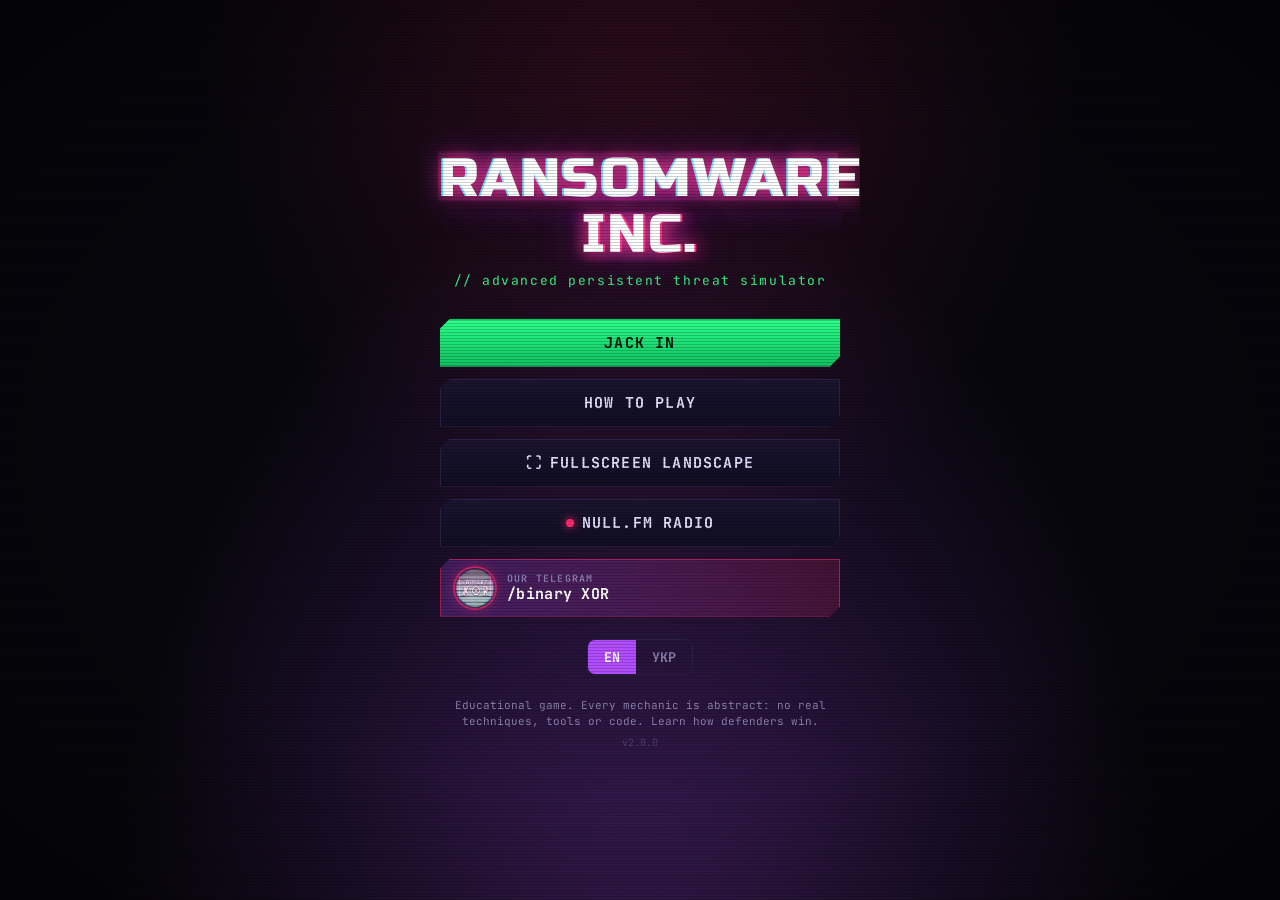
==== index.html @ 47dc345f "Drop the "2" branding: it is Ransomware Inc. again Co-Authored-By: Claude Opus 5.5 <noreply@anthropi" ====
<!doctype html>
<html lang="en">
<head>
  <meta charset="utf-8">
  <meta name="viewport" content="width=device-width, initial-scale=1, viewport-fit=cover, user-scalable=no">
  <meta name="theme-color" content="#07060d">
  <meta name="mobile-web-app-capable" content="yes">
  <meta name="apple-mobile-web-app-capable" content="yes">
  <meta name="apple-mobile-web-app-status-bar-style" content="black-translucent">
  <title>Ransomware Inc.</title>
  <meta name="description" content="A Plague Inc.-style strategy game: run a ransomware crew inside a company network. Learn why MFA, least privilege, segmentation, EDR and offline backups win.">
  <meta property="og:title" content="Ransomware Inc.">
  <meta property="og:description" content="Run a ransomware crew: get in, spread unseen, own the domain, steal the data, encrypt. Can you beat the blue team?">
  <meta property="og:type" content="website">
  <meta property="og:site_name" content="Ransomware Inc.">
  <meta property="og:url" content="https://morronel.github.io/ransomware_inc/">
  <meta property="og:image" content="https://morronel.github.io/ransomware_inc/assets/og-image.jpg">
  <meta property="og:image:type" content="image/jpeg">
  <meta property="og:image:width" content="1200">
  <meta property="og:image:height" content="630">
  <meta property="og:image:alt" content="Ransomware Inc.: neon network map with encrypted hosts">
  <meta name="twitter:card" content="summary_large_image">
  <meta name="twitter:title" content="Ransomware Inc.">
  <meta name="twitter:description" content="Run a ransomware crew: get in, spread unseen, own the domain, steal the data, encrypt. Can you beat the blue team?">
  <meta name="twitter:image" content="https://morronel.github.io/ransomware_inc/assets/og-image.jpg">
  <link rel="icon" href="assets/icon.svg" type="image/svg+xml">
  <link rel="manifest" href="manifest.webmanifest">
  <link rel="preconnect" href="https://fonts.googleapis.com">
  <link rel="preconnect" href="https://fonts.gstatic.com" crossorigin>
  <link href="https://fonts.googleapis.com/css2?family=JetBrains+Mono:wght@400;700;800&family=Russo+One&display=swap" rel="stylesheet">
  <link rel="stylesheet" href="css/style.css">
</head>
<body>
<div id="app">

  <!-- ===================================================== TITLE -->
  <section id="scr-title" class="screen active">
    <div class="title-bg"></div>
    <div class="title-wrap">
      <div class="logo glitch" data-text="RANSOMWARE INC.">RANSOMWARE INC.</div>
      <div class="tagline">// <span data-i18n="tagline"></span></div>
      <div class="title-menu">
        <button class="btn btn-primary" id="btn-play" data-i18n="play"></button>
        <button class="btn" id="btn-howto" data-i18n="howto"></button>
        <button class="btn hidden" id="btn-fullscreen">⛶ <span data-i18n="fullscreen"></span></button>
        <button class="btn" id="btn-radio-title"><span class="onair-dot"></span> <span data-i18n="radio"></span></button>
        <a class="btn btn-channel hidden" id="btn-channel" target="_blank" rel="noopener"><img class="ch-logo" src="assets/binary-xor.png" alt=""><span class="ch-text"><small data-i18n="channel"></small><b class="ch-name"></b></span></a>
      </div>
      <div class="lang-switch">
        <button data-lang="en">EN</button><button data-lang="uk">УКР</button>
      </div>
      <p class="disclaimer" data-i18n="disclaimer"></p>
      <div class="version">v<span id="ver"></span></div>
    </div>
  </section>

  <!-- ===================================================== SETUP -->
  <section id="scr-setup" class="screen">
    <header class="bar">
      <button class="icon-btn" id="setup-back" aria-label="back">‹</button>
      <h2 data-i18n="setupTitle"></h2>
      <span></span>
    </header>
    <div class="setup-body">
      <label class="lbl" data-i18n="nameLabel"></label>
      <div class="name-row">
        <input id="crew-name" maxlength="16" spellcheck="false" autocomplete="off">
        <button class="btn btn-small" id="name-reroll">⟳ <span data-i18n="reroll"></span></button>
      </div>
      <label class="lbl" data-i18n="targetLabel"></label>
      <div class="cards" id="target-cards"></div>
      <label class="lbl" data-i18n="vectorLabel"></label>
      <div class="cards" id="vector-cards"></div>
    </div>
    <div class="setup-foot">
      <button class="btn btn-primary btn-wide" id="btn-deploy" data-i18n="deploy"></button>
    </div>
  </section>

  <!-- ===================================================== GAME -->
  <section id="scr-game" class="screen">
    <header class="hud-top">
      <button class="icon-btn" id="btn-menu" aria-label="menu">☰</button>
      <div class="hud-id">
        <div class="hud-name"><span id="hud-name"></span> <em class="access a0" id="hud-access"></em></div>
        <div class="hud-clock" id="hud-clock"></div>
      </div>
      <div class="hud-cpu" id="hud-cpu">◆ <b id="cpu-val">0</b></div>
      <button class="icon-btn speed" id="btn-speed">1×</button>
      <button class="icon-btn" id="btn-radio" aria-label="radio">📻</button>
    </header>
    <div class="ticker" id="ticker"><span class="ticker-tag">◉ LIVE</span><div class="ticker-text"><span id="ticker-text"></span></div></div>
    <div class="map-wrap" id="map-wrap">
      <canvas id="map"></canvas>
      <div class="dept-tip hidden" id="dept-tip"></div>
      <div class="hint hidden" id="hint"></div>
    </div>
    <footer class="hud-bottom">
      <div class="meters">
        <div class="meter m-inf"><div class="m-lbl"><span data-i18n="infected"></span><b id="m-inf-v">0%</b></div><div class="m-bar"><i id="m-inf"></i></div></div>
        <div class="meter m-enc"><div class="m-lbl"><span data-i18n="encrypted"></span><b id="m-enc-v">0%</b></div><div class="m-bar"><i id="m-enc"></i><s id="m-enc-goal"></s></div></div>
        <div class="meter m-exf"><div class="m-lbl"><span data-i18n="exfil"></span><b id="m-exf-v"></b></div><div class="m-bar"><i id="m-exf"></i></div></div>
        <div class="meter m-tac" id="m-tac"><div class="m-lbl"><span data-i18n="tacticsLbl"></span><b id="m-tac-v">0/12</b></div><div class="tac-strip" id="tac-strip"></div></div>
        <div class="meter m-det"><div class="m-lbl"><span data-i18n="detection"></span><b id="m-det-v"></b></div><div class="m-bar"><i id="m-det"></i><s style="left:20%"></s><s style="left:45%"></s><s style="left:70%"></s></div></div>
        <div class="meter m-ir"><div class="m-lbl"><span data-i18n="blueteam"></span><b id="m-ir-v"></b></div><div class="m-bar"><i id="m-ir"></i></div></div>
      </div>
      <div class="actions">
        <button class="btn btn-soc" id="btn-soc"><span data-i18n="socBtn"></span> <em id="soc-badge" class="badge hot hidden"></em></button>
        <button class="btn btn-evolve" id="btn-evolve"><span data-i18n="evolve"></span> <em id="evolve-badge" class="badge hidden"></em></button>
        <button class="btn btn-detonate" id="btn-detonate" disabled>☢ <span id="det-label" data-i18n="detonate"></span></button>
      </div>
    </footer>
  </section>

  <!-- ===================================================== END -->
  <section id="scr-end" class="screen">
    <div class="end-body">
      <div class="end-title glitch" id="end-title" data-text=""></div>
      <p class="end-sub" id="end-sub"></p>
      <img class="share-img" id="share-img" alt="result card">
      <div class="end-actions">
        <button class="btn btn-primary" id="btn-share" data-i18n="share"></button>
        <button class="btn" id="btn-save" data-i18n="saveImg"></button>
        <a class="btn btn-tg" id="btn-tgshare" target="_blank" rel="noopener"><span class="tg-ico">✈</span> <span data-i18n="tgShare"></span></a>
        <a class="btn btn-channel hidden" id="btn-channel-end" target="_blank" rel="noopener"><img class="ch-logo" src="assets/binary-xor.png" alt=""><span class="ch-text"><small data-i18n="channel"></small><b class="ch-name"></b></span></a>
      </div>
      <h3 data-i18n="stats"></h3>
      <div class="stat-grid" id="stat-grid"></div>
      <h3 id="debrief-title"></h3>
      <ul class="debrief" id="debrief"></ul>
      <h3 data-i18n="playbook"></h3>
      <p class="muted" data-i18n="playbookHint"></p>
      <div class="playbook" id="playbook"></div>
      <h3 data-i18n="killchain"></h3>
      <p class="muted" data-i18n="killchainHint"></p>
      <div class="killchain" id="killchain"></div>
      <h3 data-i18n="lesson"></h3>
      <p class="lesson" id="lesson"></p>
      <div class="end-actions">
        <button class="btn btn-primary" id="btn-again" data-i18n="again"></button>
        <button class="btn" id="btn-end-menu" data-i18n="menu"></button>
      </div>
    </div>
  </section>

  <!-- ===================================================== OVERLAYS -->
  <div class="overlay" id="ovl-tree">
    <div class="panel tree-panel">
      <header class="bar">
        <h2 data-i18n="tree"></h2>
        <div class="hud-cpu">◆ <b id="tree-cpu">0</b></div>
        <button class="icon-btn" data-close aria-label="close">✕</button>
      </header>
      <nav class="tabs" id="tree-tabs"></nav>
      <div class="tree-grid-wrap"><svg class="tree-lines" id="tree-lines"></svg><div class="tree-grid" id="tree-grid"></div></div>
      <div class="tree-detail" id="tree-detail"></div>
    </div>
  </div>

  <div class="overlay" id="ovl-soc">
    <div class="panel soc-panel">
      <header class="bar"><h2 data-i18n="socTitle"></h2><span class="soc-stats" id="soc-stats"></span><button class="icon-btn" data-close aria-label="close">✕</button></header>
      <p class="muted soc-note" data-i18n="socNote"></p>
      <ol class="soc-list" id="soc-list"></ol>
    </div>
  </div>

  <div class="overlay" id="ovl-menu">
    <div class="panel small-panel">
      <h2 data-i18n="paused"></h2>
      <button class="btn btn-primary btn-wide" data-close data-i18n="resume"></button>
      <button class="btn btn-wide" id="menu-howto" data-i18n="howto"></button>
      <button class="btn btn-wide" id="menu-radio" data-i18n="radio"></button>
      <button class="btn btn-wide hidden" id="menu-fullscreen">⛶ <span data-i18n="fullscreen"></span></button>
      <div class="row-setting"><span data-i18n="sfx"></span><button class="btn btn-small" id="sfx-toggle"></button></div>
      <div class="row-setting"><span data-i18n="language"></span><div class="lang-switch"><button data-lang="en">EN</button><button data-lang="uk">УКР</button></div></div>
      <button class="btn btn-wide btn-danger" id="menu-quit" data-i18n="quit"></button>
    </div>
  </div>

  <div class="overlay" id="ovl-howto">
    <div class="panel">
      <header class="bar"><h2 data-i18n="howto"></h2><span></span><button class="icon-btn" data-close aria-label="close">✕</button></header>
      <div class="howto-body" id="howto-body"></div>
    </div>
  </div>

  <div class="overlay" id="ovl-radio">
    <div class="panel radio-panel">
      <header class="bar"><h2>NULL.FM <small>66.6 MHz</small></h2><span class="onair" id="radio-onair"></span><button class="icon-btn" data-close aria-label="close">✕</button></header>
      <div class="radio-viz"><canvas id="radio-viz"></canvas></div>
      <div class="radio-now"><small data-i18n="nowPlaying"></small><div id="radio-track"></div><div class="radio-time" id="radio-time"></div></div>
      <div class="radio-ctrl">
        <button class="icon-btn big" id="radio-prev">⏮</button>
        <button class="icon-btn big" id="radio-toggle">▶</button>
        <button class="icon-btn big" id="radio-next">⏭</button>
      </div>
      <input type="range" id="radio-vol" min="0" max="100" value="70">
      <ol class="radio-list" id="radio-list"></ol>
      <p class="muted" data-i18n="radioNote"></p>
    </div>
  </div>

  <div class="overlay" id="ovl-confirm">
    <div class="panel small-panel">
      <h2 class="danger" data-i18n="confirmDetTitle"></h2>
      <p data-i18n="confirmDet"></p>
      <p class="warn" id="confirm-warn"></p>
      <button class="btn btn-detonate btn-wide" id="confirm-yes" data-i18n="yes"></button>
      <button class="btn btn-wide" data-close data-i18n="no"></button>
    </div>
  </div>

  <div class="toast" id="toast"></div>
  <div class="crt"></div>
</div>

<script src="js/config.js"></script>
<script src="js/labels.js"></script>
<script src="js/i18n.js"></script>
<script src="js/data.js"></script>
<script src="js/game.js"></script>
<script src="js/audio.js"></script>
<script src="js/map.js"></script>
<script src="js/share.js"></script>
<script src="js/ui.js"></script>
</body>
</html>
---- css/style.css ----
/* Ransomware Inc. — neon underground */
:root {
  --bg: #07060d;
  --bg2: #0e0b1a;
  --panel: rgba(16, 12, 30, 0.94);
  --line: #2a2147;
  --text: #e6e1ff;
  --muted: #8a82b0;
  --green: #39ff88;
  --cyan: #28e0ff;
  --pink: #ff2a6d;
  --yellow: #f9f002;
  --purple: #b14dff;
  --danger: #ff3b3b;
  --mono: 'JetBrains Mono', ui-monospace, Menlo, Consolas, monospace;
  --display: 'Russo One', 'JetBrains Mono', sans-serif;
  --safe-t: env(safe-area-inset-top, 0px);
  --safe-b: env(safe-area-inset-bottom, 0px);
}

* { box-sizing: border-box; -webkit-tap-highlight-color: transparent; }
html, body { margin: 0; height: 100%; background: var(--bg); color: var(--text); font-family: var(--mono); overflow: hidden; }
body { overscroll-behavior: none; touch-action: manipulation; -webkit-user-select: none; user-select: none; }
input { -webkit-user-select: text; user-select: text; }
button { font-family: inherit; color: inherit; }
a { color: inherit; }
.hidden { display: none !important; }
.muted { color: var(--muted); font-size: 12px; line-height: 1.5; }

#app { position: fixed; inset: 0; overflow: hidden; }
.screen { position: absolute; inset: 0; display: none; flex-direction: column; padding-top: var(--safe-t); }
.screen.active { display: flex; }

/* CRT scanlines + vignette */
.crt { pointer-events: none; position: fixed; inset: 0; z-index: 100;
  background: repeating-linear-gradient(0deg, rgba(0,0,0,0.18) 0 1px, transparent 1px 3px),
              radial-gradient(ellipse at center, transparent 55%, rgba(0,0,0,0.55) 100%);
  mix-blend-mode: multiply; }

/* ------------------------------------------------ buttons */
.btn { appearance: none; border: 1px solid var(--line); background: linear-gradient(180deg, #1a1430, #110d22);
  padding: 13px 18px; font-size: 15px; font-weight: 700; letter-spacing: 0.08em; text-transform: uppercase; cursor: pointer;
  clip-path: polygon(10px 0, 100% 0, 100% calc(100% - 10px), calc(100% - 10px) 100%, 0 100%, 0 10px);
  transition: transform .08s, filter .15s; text-decoration: none; display: inline-flex; align-items: center; justify-content: center; gap: 8px; }
.btn:active { transform: scale(0.97); }
.btn:disabled { opacity: 0.35; cursor: default; }
.btn-primary { background: linear-gradient(180deg, #2bff8a, #10c060); color: #031408; border-color: transparent; text-shadow: none;
  box-shadow: 0 0 22px rgba(57,255,136,0.35); }
.btn-danger { color: var(--danger); border-color: rgba(255,59,59,0.4); }
.btn-small { padding: 8px 12px; font-size: 12px; }
.btn-wide { width: 100%; }
.btn-tg { background: linear-gradient(180deg, #2aa3e0, #1a7fb5); color: #fff; border-color: transparent; }
.tg-ico { display: inline-block; transform: rotate(-20deg); }
.btn-channel { background: linear-gradient(90deg, rgba(177,77,255,0.25), rgba(255,42,109,0.18)); border-color: rgba(255,42,109,0.5); justify-content: flex-start; gap: 12px; padding: 8px 14px; text-transform: none; letter-spacing: 0.02em; }
.ch-logo { width: 40px; height: 40px; border-radius: 50%; flex: none; box-shadow: 0 0 0 2px rgba(255,42,109,0.6), 0 0 14px rgba(255,42,109,0.5); }
.ch-text { display: flex; flex-direction: column; align-items: flex-start; line-height: 1.2; text-align: left; min-width: 0; }
.ch-text small { font-size: 10px; color: var(--muted); letter-spacing: 0.12em; text-transform: uppercase; }
.ch-text b { font-size: 15px; color: #fff; }
.end-actions .btn-channel { grid-column: 1 / -1; }
.icon-btn { appearance: none; background: transparent; border: 1px solid var(--line); width: 40px; height: 40px; border-radius: 10px;
  font-size: 18px; display: inline-flex; align-items: center; justify-content: center; cursor: pointer; flex: none; }
.icon-btn.big { width: 56px; height: 56px; font-size: 22px; border-radius: 50%; }
.icon-btn:active { background: rgba(255,255,255,0.06); }

/* ------------------------------------------------ glitch text */
.glitch { position: relative; font-family: var(--display); letter-spacing: 0.04em; }
.glitch::before, .glitch::after { content: attr(data-text); position: absolute; left: 0; top: 0; width: 100%; overflow: hidden; }
.glitch::before { color: var(--cyan); transform: translate(-2px, 0); clip-path: inset(0 0 55% 0); animation: gl1 3.2s infinite steps(1); mix-blend-mode: screen; }
.glitch::after { color: var(--pink); transform: translate(2px, 0); clip-path: inset(55% 0 0 0); animation: gl2 2.7s infinite steps(1); mix-blend-mode: screen; }
@keyframes gl1 { 0%,92%,100% { transform: translate(-2px,0); } 93% { transform: translate(-7px,-2px); clip-path: inset(10% 0 60% 0); } 96% { transform: translate(5px,1px); clip-path: inset(40% 0 30% 0); } }
@keyframes gl2 { 0%,88%,100% { transform: translate(2px,0); } 89% { transform: translate(8px,2px); clip-path: inset(60% 0 5% 0); } 94% { transform: translate(-6px,0); clip-path: inset(20% 0 50% 0); } }

/* ------------------------------------------------ title */
#scr-title { align-items: center; justify-content: center; }
.title-bg { position: absolute; inset: 0; overflow: hidden;
  background:
    radial-gradient(ellipse at 50% 120%, rgba(177,77,255,0.35), transparent 60%),
    radial-gradient(ellipse at 50% -10%, rgba(255,42,109,0.18), transparent 50%),
    var(--bg); }
.title-bg::after { content: ''; position: absolute; left: -50%; right: -50%; bottom: -10%; height: 55%;
  background-image: linear-gradient(rgba(40,224,255,0.35) 1px, transparent 1px), linear-gradient(90deg, rgba(40,224,255,0.35) 1px, transparent 1px);
  background-size: 48px 48px; transform: perspective(300px) rotateX(62deg); transform-origin: bottom; animation: gridmove 2.4s linear infinite;
  mask-image: linear-gradient(to top, #000 10%, transparent 90%); -webkit-mask-image: linear-gradient(to top, #000 10%, transparent 90%); }
@keyframes gridmove { from { background-position: 0 0; } to { background-position: 0 48px; } }
.title-wrap { position: relative; z-index: 1; width: min(440px, 100%); padding: 24px 20px calc(24px + var(--safe-b)); text-align: center; overflow-y: auto; max-height: 100%; }
.logo { font-size: clamp(34px, 10.5vw, 54px); line-height: 1.02; color: #fff; text-shadow: 0 0 18px rgba(255,42,109,0.7), 0 0 42px rgba(177,77,255,0.5); }
.tagline { color: var(--green); margin: 10px 0 30px; font-size: 13px; letter-spacing: 0.12em; }
.title-menu { display: flex; flex-direction: column; gap: 12px; }
.lang-switch { display: inline-flex; margin: 22px auto 0; border: 1px solid var(--line); border-radius: 8px; overflow: hidden; }
.lang-switch button { background: transparent; border: 0; padding: 8px 16px; font-weight: 700; cursor: pointer; color: var(--muted); }
.lang-switch button.on { background: var(--purple); color: #fff; }
.disclaimer { color: var(--muted); font-size: 11px; line-height: 1.5; margin: 22px 0 6px; }
.version { color: #4a4270; font-size: 10px; }
.onair-dot { width: 8px; height: 8px; border-radius: 50%; background: var(--pink); box-shadow: 0 0 8px var(--pink); animation: blink 1.2s infinite; }
@keyframes blink { 50% { opacity: 0.25; } }

/* ------------------------------------------------ bars + setup */
.bar { display: flex; align-items: center; justify-content: space-between; gap: 10px; padding: 10px 14px; border-bottom: 1px solid var(--line); }
.bar h2 { margin: 0; font-family: var(--display); font-size: 17px; letter-spacing: 0.06em; flex: 1; }
.bar h2 small { font-size: 11px; color: var(--muted); font-family: var(--mono); }
.setup-body { flex: 1; overflow-y: auto; padding: 6px 16px 20px; -webkit-overflow-scrolling: touch; }
.lbl { display: block; color: var(--green); font-size: 12px; letter-spacing: 0.12em; text-transform: uppercase; margin: 18px 0 8px; }
.name-row { display: flex; gap: 8px; }
.name-row input { flex: 1; min-width: 0; background: #0b0918; border: 1px solid var(--line); color: var(--green); font: 700 18px var(--mono);
  padding: 10px 12px; letter-spacing: 0.08em; text-transform: uppercase; border-radius: 6px; outline: none; }
.name-row input:focus { border-color: var(--green); box-shadow: 0 0 0 2px rgba(57,255,136,0.2); }
.cards { display: flex; gap: 10px; overflow-x: auto; padding: 4px 2px 10px; scroll-snap-type: x mandatory; -webkit-overflow-scrolling: touch; }
.card { flex: 0 0 78%; max-width: 300px; scroll-snap-align: start; background: linear-gradient(160deg, #15102a, #0c0a18); border: 1px solid var(--line);
  border-radius: 12px; padding: 14px; cursor: pointer; position: relative; transition: border-color .15s, box-shadow .15s; }
.card.sel { border-color: var(--green); box-shadow: 0 0 0 1px var(--green), 0 0 24px rgba(57,255,136,0.2); }
.card h4 { margin: 0 0 4px; font-family: var(--display); font-size: 16px; letter-spacing: 0.03em; }
.card .stars { color: var(--pink); font-size: 12px; letter-spacing: 2px; }
.card p { margin: 8px 0; font-size: 12px; line-height: 1.45; color: #c3bce6; }
.card .best { position: absolute; top: 12px; right: 12px; font-size: 10px; color: var(--yellow); }
.card .vicon { font-size: 26px; }
.card .weak { font-size: 11px; color: var(--yellow); }
.defs { display: grid; grid-template-columns: 1fr 1fr; gap: 4px 10px; margin-top: 8px; }
.def { font-size: 10px; color: var(--muted); }
.def .dbar { height: 4px; background: #231c3d; border-radius: 2px; margin-top: 2px; overflow: hidden; }
.def .dbar i { display: block; height: 100%; background: linear-gradient(90deg, var(--cyan), var(--purple)); }
.card .goal { font-size: 11px; color: var(--green); margin-top: 8px; }
.setup-foot { padding: 12px 16px calc(12px + var(--safe-b)); border-top: 1px solid var(--line); background: var(--bg); }
@media (min-width: 700px) { .card { flex-basis: 260px; } }

/* ------------------------------------------------ game hud */
#scr-game { background: var(--bg); }
.hud-top { display: flex; align-items: center; gap: 8px; padding: 8px 10px; background: linear-gradient(180deg, #120e22, #0a0814); border-bottom: 1px solid var(--line); }
.hud-id { flex: 1; min-width: 0; }
.hud-name { font-family: var(--display); color: var(--green); font-size: 15px; letter-spacing: 0.06em; white-space: nowrap; overflow: hidden; text-overflow: ellipsis; text-shadow: 0 0 10px rgba(57,255,136,0.5); }
.hud-clock { color: var(--muted); font-size: 11px; }
.hud-cpu { color: var(--yellow); font-size: 15px; white-space: nowrap; text-shadow: 0 0 10px rgba(249,240,2,0.4); padding: 0 4px; }
.hud-cpu.bump { animation: bump .35s; }
@keyframes bump { 40% { transform: scale(1.25); } }
.icon-btn.speed { font-size: 13px; font-weight: 800; width: 44px; }
.ticker { display: flex; align-items: center; gap: 8px; height: 28px; padding: 0 10px; background: #0b0917; border-bottom: 1px solid var(--line); font-size: 12px; overflow: hidden; }
.ticker-tag { color: var(--pink); font-weight: 800; flex: none; animation: blink 1.6s infinite; font-size: 10px; }
.ticker-text { flex: 1; overflow: hidden; white-space: nowrap; position: relative; height: 100%; display: flex; align-items: center; }
.ticker-text span { display: inline-block; white-space: nowrap; }
.ticker-text span.scroll { animation: tick var(--dur, 12s) linear forwards; }
@keyframes tick { 0%, 12% { transform: translateX(0); } 100% { transform: translateX(var(--shift, 0)); } }
.ticker.hot { background: linear-gradient(90deg, rgba(255,42,109,0.25), #0b0917); }
.ticker.good { background: linear-gradient(90deg, rgba(57,255,136,0.18), #0b0917); }
.ticker.ai { background: linear-gradient(90deg, rgba(177,77,255,0.25), #0b0917); }
.ticker.ai .ticker-text { color: #d8b8ff; }
.map-wrap { flex: 1; position: relative; min-height: 0; }
#map { position: absolute; inset: 0; width: 100%; height: 100%; display: block; touch-action: none; }
.dept-tip { position: absolute; left: 50%; top: 10px; transform: translateX(-50%); background: var(--panel); border: 1px solid var(--line);
  padding: 8px 12px; border-radius: 8px; font-size: 12px; white-space: nowrap; pointer-events: none; }
.dept-tip b { color: var(--green); }
.hint { position: absolute; left: 12px; right: 12px; bottom: 12px; background: rgba(20,14,40,0.92); border: 1px solid var(--yellow); color: var(--yellow);
  padding: 10px 12px; border-radius: 8px; font-size: 12px; text-align: center; pointer-events: none; animation: blink 1.8s 3; }
.map-wrap.shake { animation: shake .5s; }
@keyframes shake { 20% { transform: translate(-6px, 3px); } 40% { transform: translate(5px, -4px); } 60% { transform: translate(-4px, 2px); } 80% { transform: translate(3px, -1px); } }

.hud-bottom { padding: 8px 10px calc(10px + var(--safe-b)); background: linear-gradient(0deg, #120e22, #0a0814); border-top: 1px solid var(--line); }
.meters { display: grid; grid-template-columns: 1fr 1fr; gap: 6px 12px; }
.meter .m-lbl { display: flex; justify-content: space-between; font-size: 10px; letter-spacing: 0.08em; color: var(--muted); margin-bottom: 3px; gap: 6px; }
.meter .m-lbl b { color: var(--text); font-weight: 700; white-space: nowrap; overflow: hidden; text-overflow: ellipsis; }
.m-bar { position: relative; height: 8px; background: #1a1430; border-radius: 4px; overflow: hidden; }
.m-bar i { position: absolute; left: 0; top: 0; bottom: 0; width: 0; border-radius: 4px; transition: width .4s; }
.m-bar s { position: absolute; top: 0; bottom: 0; width: 2px; background: rgba(255,255,255,0.35); }
.m-inf i { background: var(--green); box-shadow: 0 0 10px var(--green); }
.m-enc i { background: var(--pink); box-shadow: 0 0 10px var(--pink); }
.m-enc s { background: #fff; }
.m-det i { background: linear-gradient(90deg, var(--yellow), #ff8a00, var(--danger)); background-size: 300px 100%; }
.m-ir i { background: var(--cyan); box-shadow: 0 0 10px var(--cyan); }
.m-det.a3 .m-lbl b { color: var(--danger); animation: blink 0.9s infinite; }
.actions { display: grid; grid-template-columns: 1fr 1fr; gap: 10px; margin-top: 10px; }
.btn-evolve { background: linear-gradient(180deg, #2a1f55, #19123a); border-color: var(--purple); color: #fff; box-shadow: 0 0 18px rgba(177,77,255,0.3); position: relative; }
.btn-evolve.can { animation: pulseP 1.6s infinite; }
@keyframes pulseP { 50% { box-shadow: 0 0 28px rgba(177,77,255,0.8); } }
.badge { font-style: normal; background: var(--yellow); color: #000; border-radius: 10px; padding: 1px 7px; font-size: 11px; }
.btn-detonate { background: linear-gradient(180deg, #ff3d7a, #c8104a); color: #fff; border-color: transparent; box-shadow: 0 0 20px rgba(255,42,109,0.45); }
.btn-detonate:not(:disabled) { animation: pulseD 1.2s infinite; }
.btn-detonate.done { animation: none; background: #3a0d1e; color: var(--pink); }
@keyframes pulseD { 50% { box-shadow: 0 0 34px rgba(255,42,109,0.95); } }

/* ------------------------------------------------ overlays */
.overlay { position: fixed; inset: 0; z-index: 50; display: none; align-items: flex-end; justify-content: center; background: rgba(4,3,10,0.7);
  backdrop-filter: blur(4px); -webkit-backdrop-filter: blur(4px); padding-top: var(--safe-t); }
.overlay.open { display: flex; }
.panel { width: min(560px, 100%); max-height: 100%; background: var(--panel); border: 1px solid var(--line); border-bottom: 0; border-radius: 16px 16px 0 0;
  display: flex; flex-direction: column; overflow: hidden; padding-bottom: var(--safe-b); animation: up .22s ease-out; }
@keyframes up { from { transform: translateY(40px); opacity: 0; } }
.small-panel { padding: 20px 18px calc(20px + var(--safe-b)); gap: 10px; }
.small-panel h2 { margin: 0 0 6px; font-family: var(--display); text-align: center; letter-spacing: 0.08em; }
.small-panel p { font-size: 13px; line-height: 1.5; margin: 0; color: #cfc8f0; }
h2.danger { color: var(--pink); }
.warn { color: var(--yellow) !important; }
.row-setting { display: flex; justify-content: space-between; align-items: center; font-size: 13px; }
.row-setting .lang-switch { margin: 0; }
@media (min-width: 700px) { .overlay { align-items: center; } .panel { border-radius: 16px; border-bottom: 1px solid var(--line); max-height: 92%; } }

/* tree */
.tree-panel { height: 100%; }
@media (min-width: 700px) { .tree-panel { height: 90%; } }
.tabs { display: flex; border-bottom: 1px solid var(--line); }
.tabs button { flex: 1; background: transparent; border: 0; padding: 12px 4px; font-weight: 800; letter-spacing: 0.08em; color: var(--muted); cursor: pointer; border-bottom: 2px solid transparent; font-size: 13px; }
.tabs button.on { color: var(--c); border-bottom-color: var(--c); text-shadow: 0 0 10px var(--c); }
.tree-grid-wrap { position: relative; flex: 1; min-height: 0; overflow: auto; padding: 18px 10px; }
.tree-lines { position: absolute; left: 0; top: 0; width: 100%; height: 100%; pointer-events: none; }
.tree-grid { position: relative; display: grid; grid-template-columns: repeat(3, 1fr); grid-auto-rows: 92px; gap: 10px; max-width: 420px; margin: 0 auto; }
.node { position: relative; justify-self: center; width: 78px; height: 86px; cursor: pointer; display: flex; flex-direction: column; align-items: center; justify-content: center;
  clip-path: polygon(50% 0, 100% 25%, 100% 75%, 50% 100%, 0 75%, 0 25%); background: #1a1430; text-align: center; padding: 6px; }
.node::before { content: ''; position: absolute; inset: 2px; clip-path: inherit; background: #0f0b1e; z-index: 0; }
.node > * { position: relative; z-index: 1; }
.node .nname { font-size: 9px; font-weight: 700; line-height: 1.15; letter-spacing: 0.02em; }
.node .ncost { font-size: 10px; color: var(--yellow); margin-top: 3px; }
.node.avail { background: var(--c); }
.node.avail::before { background: #140f28; }
.node.owned { background: var(--c); }
.node.owned::before { background: color-mix(in srgb, var(--c) 35%, #0f0b1e); }
.node.owned .ncost { color: #fff; }
.node.locked { opacity: 0.4; }
.node.sel { filter: drop-shadow(0 0 10px var(--c)); transform: scale(1.06); }
.node.afford .ncost { animation: blink 1s infinite; }
.tree-detail { border-top: 1px solid var(--line); padding: 12px 16px 14px; min-height: 150px; }
.tree-detail h3 { margin: 0; font-family: var(--display); font-size: 17px; }
.tree-detail .tac { font-size: 10px; letter-spacing: 0.1em; color: var(--muted); text-transform: uppercase; margin: 2px 0 6px; }
.tree-detail p { margin: 0 0 10px; font-size: 13px; line-height: 1.45; color: #d4cdf5; }
.tree-detail .meta { display: flex; gap: 14px; font-size: 12px; margin-bottom: 10px; }
.tree-detail .meta b { color: var(--yellow); }

/* howto */
.howto-body { overflow-y: auto; padding: 14px 18px 20px; font-size: 13px; line-height: 1.55; }
.howto-body p { margin: 0 0 12px; }
.howto-body b { color: var(--green); }

/* radio */
.radio-panel { padding-bottom: calc(14px + var(--safe-b)); }
.onair { font-size: 10px; font-weight: 800; padding: 3px 8px; border-radius: 4px; border: 1px solid var(--muted); color: var(--muted); }
.onair.on { color: #fff; background: var(--pink); border-color: var(--pink); box-shadow: 0 0 10px var(--pink); }
.radio-viz { height: 90px; margin: 10px 16px 0; border: 1px solid var(--line); border-radius: 8px; overflow: hidden; background: #07050f; }
.radio-viz canvas { width: 100%; height: 100%; display: block; }
.radio-now { text-align: center; padding: 10px 16px 0; }
.radio-now small { color: var(--muted); font-size: 10px; letter-spacing: 0.15em; text-transform: uppercase; }
#radio-track { font-family: var(--display); font-size: 18px; color: var(--cyan); text-shadow: 0 0 12px rgba(40,224,255,0.5); margin-top: 2px; }
.radio-time { font-size: 11px; color: var(--muted); }
.radio-ctrl { display: flex; justify-content: center; gap: 18px; padding: 12px 0 6px; }
#radio-vol { display: block; width: calc(100% - 64px); margin: 4px auto 6px; accent-color: var(--pink); }
.radio-list { margin: 0; padding: 0 16px 0 40px; max-height: 26vh; overflow-y: auto; font-size: 12px; }
.radio-list li { padding: 6px 0; color: var(--muted); cursor: pointer; border-bottom: 1px dashed #221b3c; }
.radio-list li.on { color: var(--cyan); }
.radio-list li span { float: right; }
.radio-panel .muted { padding: 8px 16px 0; margin: 0; }

/* ------------------------------------------------ end */
#scr-end { overflow-y: auto; -webkit-overflow-scrolling: touch;
  background: radial-gradient(ellipse at 50% 0%, rgba(255,42,109,0.18), transparent 60%), var(--bg); }
#scr-end.lose { background: radial-gradient(ellipse at 50% 0%, rgba(40,224,255,0.16), transparent 60%), var(--bg); }
.end-body { width: min(560px, 100%); margin: 0 auto; padding: 24px 16px calc(30px + var(--safe-b)); }
.end-title { font-size: clamp(28px, 9vw, 44px); text-align: center; color: var(--pink); text-shadow: 0 0 20px rgba(255,42,109,0.6); line-height: 1.05; }
#scr-end.lose .end-title { color: var(--cyan); text-shadow: 0 0 20px rgba(40,224,255,0.6); }
.end-sub { text-align: center; color: #cfc8f0; font-size: 13px; line-height: 1.5; margin: 10px 0 16px; }
.share-img { display: block; width: 100%; max-width: 420px; margin: 0 auto 14px; border-radius: 12px; border: 1px solid var(--line); box-shadow: 0 10px 40px rgba(0,0,0,0.6); }
.end-actions { display: grid; grid-template-columns: 1fr 1fr; gap: 10px; margin-bottom: 8px; }
.end-actions .btn { font-size: 12px; padding: 12px 8px; }
.end-body h3 { font-family: var(--display); font-size: 15px; letter-spacing: 0.08em; color: var(--green); margin: 26px 0 10px; border-bottom: 1px solid var(--line); padding-bottom: 6px; }
.stat-grid { display: grid; grid-template-columns: 1fr 1fr; gap: 8px; }
.stat { background: #100c20; border: 1px solid var(--line); border-radius: 8px; padding: 8px 10px; }
.stat small { display: block; color: var(--muted); font-size: 10px; letter-spacing: 0.06em; }
.stat b { font-size: 16px; }
.debrief { list-style: none; margin: 0; padding: 0; display: flex; flex-direction: column; gap: 8px; }
.debrief li { background: #100c20; border-left: 3px solid var(--cyan); padding: 10px 12px; font-size: 13px; line-height: 1.45; border-radius: 0 8px 8px 0; }
.debrief li.weak { border-left-color: var(--pink); }
.debrief li .dname { font-weight: 800; }
.debrief li .stage { color: var(--muted); font-size: 11px; }
.debrief li .tip { color: var(--yellow); font-size: 11px; margin-top: 4px; }
.killchain { display: flex; flex-direction: column; gap: 6px; }
.kc { display: grid; grid-template-columns: 26px 1fr 90px; align-items: center; gap: 8px; font-size: 12px; position: relative; }
.kc .ki { font-size: 16px; text-align: center; }
.kc .kn small { display: block; color: var(--muted); font-size: 10px; }
.kc .kb { height: 8px; background: #1a1430; border-radius: 4px; overflow: hidden; }
.kc .kb i { display: block; height: 100%; background: linear-gradient(90deg, var(--cyan), var(--purple)); }
.kc.hit .kn { color: var(--cyan); }
.kc.open .kn { color: var(--pink); }
.kc .tag { font-size: 9px; font-weight: 800; letter-spacing: 0.06em; padding: 1px 6px; border-radius: 3px; margin-left: 4px; text-transform: uppercase; }
.kc.hit .tag { background: var(--cyan); color: #001; }
.kc.open .tag { background: var(--pink); color: #fff; }
.lesson { font-size: 13px; line-height: 1.6; color: #d4cdf5; }

/* toast */
.toast { position: fixed; left: 50%; bottom: calc(150px + var(--safe-b)); transform: translateX(-50%) translateY(20px); background: var(--panel); border: 1px solid var(--green);
  color: var(--green); padding: 10px 16px; border-radius: 8px; font-size: 13px; z-index: 90; opacity: 0; transition: opacity .2s, transform .2s; pointer-events: none; max-width: 90%; text-align: center; }
.toast.show { opacity: 1; transform: translateX(-50%) translateY(0); }


/* ------------------------------------------------ v2 additions */
:root { --orange: #ff9f1c; }

.access { font-style: normal; font-family: var(--mono); font-size: 9px; font-weight: 800; letter-spacing: 0.1em; padding: 2px 6px; border-radius: 4px;
  vertical-align: middle; border: 1px solid currentColor; text-shadow: none; }
.access.a0 { color: var(--muted); }
.access.a1 { color: var(--orange); }
.access.a2 { color: #fff; background: var(--orange); border-color: var(--orange); box-shadow: 0 0 12px rgba(255,159,28,0.7); }
.access.up { animation: bump .5s 2; }

.m-exf i { background: var(--orange); box-shadow: 0 0 10px var(--orange); }
.m-exf.off { opacity: 0.45; }
.m-exf.off .m-lbl b { color: var(--muted); font-weight: 400; }
.tac-strip { display: grid; grid-template-columns: repeat(12, 1fr); gap: 2px; height: 8px; }
.tac-strip i { background: #1a1430; border-radius: 2px; }
.tac-strip i.on { background: var(--purple); box-shadow: 0 0 6px var(--purple); }

.actions { grid-template-columns: 0.7fr 1fr 1fr; }
.btn-soc { background: linear-gradient(180deg, #0f2430, #0a1620); border-color: rgba(40,224,255,0.5); color: var(--cyan); position: relative; }
.badge.hot { background: var(--pink); color: #fff; }

.tabs button { display: flex; flex-direction: column; align-items: center; gap: 2px; padding: 10px 2px; font-size: 12px; position: relative; }
.tabs button small { font-size: 10px; font-weight: 700; opacity: 0.7; letter-spacing: 0; }
.tabs button.can::after { content: ''; position: absolute; top: 6px; right: 8px; width: 6px; height: 6px; border-radius: 50%; background: var(--yellow); box-shadow: 0 0 6px var(--yellow); }

.rl { display: inline-block; font-size: 10px; color: var(--cyan); background: rgba(40,224,255,0.08); border: 1px solid rgba(40,224,255,0.35); border-radius: 4px; padding: 1px 6px; margin: 2px 0; text-transform: none; letter-spacing: 0.02em; }
.rl b { color: #fff; }
.card .rl { margin-top: 4px; }

.dept-tip { white-space: normal; text-align: center; max-width: 92%; }
.dept-tip small { color: var(--muted); }

/* SOC console */
.soc-panel { height: 82%; }
.soc-stats { font-size: 11px; color: var(--muted); white-space: nowrap; }
.soc-note { padding: 10px 16px 0; margin: 0; }
.soc-list { list-style: none; margin: 8px 0 0; padding: 0 10px 14px; overflow-y: auto; flex: 1; min-height: 0; font-size: 11px; }
.soc-list li { display: grid; grid-template-columns: 58px 40px 1fr; gap: 2px 8px; padding: 7px 8px; border-bottom: 1px dashed #221b3c; opacity: 0.45; }
.soc-list li.seen { opacity: 1; }
.soc-list li.empty { display: block; opacity: 1; color: var(--muted); text-align: center; padding: 30px 0; border: 0; }
.soc-list .st { color: var(--muted); }
.soc-list .sv { font-weight: 800; font-size: 10px; }
.soc-list .sm { color: var(--text); line-height: 1.35; }
.soc-list .sr { grid-column: 3; font-size: 9px; letter-spacing: 0.1em; color: var(--muted); }
.soc-list li.seen .sr { color: var(--cyan); }
.soc-list li.low .sv { color: #8fa3c7; }
.soc-list li.med .sv { color: var(--yellow); }
.soc-list li.high .sv { color: var(--orange); }
.soc-list li.crit .sv { color: var(--pink); }
.soc-list li.crit.seen { background: rgba(255,42,109,0.08); }

/* end screen: playbook */
#scr-end.extort { background: radial-gradient(ellipse at 50% 0%, rgba(255,159,28,0.18), transparent 60%), var(--bg); }
#scr-end.extort .end-title { color: var(--orange); text-shadow: 0 0 20px rgba(255,159,28,0.6); }
.playbook { display: grid; grid-template-columns: 1fr 1fr; gap: 6px; }
.pb { background: #100c20; border: 1px solid var(--line); border-radius: 8px; padding: 7px 9px; font-size: 11px; opacity: 0.45; }
.pb.on { opacity: 1; border-color: rgba(177,77,255,0.6); box-shadow: inset 3px 0 0 var(--purple); }
.pbh { font-weight: 700; }
.pbs { font-size: 9px; color: var(--purple); letter-spacing: 0.08em; margin-right: 2px; }
.pbl { display: flex; flex-direction: column; gap: 2px; margin-top: 4px; color: #c3bce6; font-size: 11px; }
.pbl .rl { font-size: 9px; padding: 0 4px; }
.stat-grid { grid-template-columns: 1fr 1fr; }

/* ------------------------------------------------ landscape phones: map left, HUD column right */
@media (orientation: landscape) and (max-height: 600px) {
  #scr-game.active { display: grid; grid-template-columns: 1fr minmax(230px, 30%); grid-template-rows: auto auto 1fr; padding-top: 0; }
  .ticker { grid-column: 1; grid-row: 1; padding-left: max(10px, env(safe-area-inset-left)); }
  .map-wrap { grid-column: 1; grid-row: 2 / 4; margin-left: env(safe-area-inset-left); }
  .hud-top { grid-column: 2; grid-row: 1 / 3; flex-wrap: wrap; border-left: 1px solid var(--line); padding: 6px 8px; padding-right: max(8px, env(safe-area-inset-right)); gap: 6px; }
  .hud-top .icon-btn { width: 34px; height: 34px; font-size: 15px; }
  .hud-id { order: 2; flex-basis: 100%; }
  .hud-cpu { order: 1; margin-right: auto; }
  #btn-menu { order: 0; }
  .hud-bottom { grid-column: 2; grid-row: 3; border-left: 1px solid var(--line); border-top: 0; display: flex; flex-direction: column; justify-content: space-between;
    padding: 6px 8px max(8px, env(safe-area-inset-bottom)); padding-right: max(8px, env(safe-area-inset-right)); min-height: 0; }
  .meters { grid-template-columns: 1fr; gap: 5px; }
  .actions { grid-template-columns: 1fr 1fr; gap: 6px; margin-top: 6px; }
  .actions .btn-detonate { grid-column: 1 / -1; }
  .soc-panel { height: 96%; width: min(800px, 100%); }
  .actions .btn { padding: 9px 8px; font-size: 13px; }
  .hint { bottom: 8px; }
  .toast { bottom: 20px; }
  .overlay { align-items: center; }
  .panel { border-radius: 12px; border-bottom: 1px solid var(--line); max-height: 96%; }
  .tree-panel { width: min(900px, 100%); display: grid; grid-template-columns: 1fr 280px; grid-template-rows: auto auto 1fr; }
  .tree-panel > .bar { grid-column: 1 / -1; padding: 6px 12px; }
  .tree-panel .tabs { grid-column: 1; }
  .tree-panel .tree-grid-wrap { grid-column: 1; grid-row: 3; padding: 10px; }
  .tree-panel .tree-detail { grid-column: 2; grid-row: 2 / 4; border-top: 0; border-left: 1px solid var(--line); overflow-y: auto; }
  .tree-grid { grid-auto-rows: 80px; }
  .node { width: 70px; height: 76px; }
  .radio-panel { width: min(700px, 100%); }
  .radio-viz { height: 60px; }
  .share-img { width: auto; max-width: 100%; max-height: 82vh; }
  .radio-list { max-height: 30vh; }
}

@media (prefers-reduced-motion: reduce) {
  .glitch::before, .glitch::after, .title-bg::after, .btn-detonate, .btn-evolve.can { animation: none !important; }
}
.meter .m-lbl span { white-space: nowrap; }
.hud-clock { white-space: nowrap; overflow: hidden; text-overflow: ellipsis; }
.actions .btn { min-width: 0; padding-left: 6px; padding-right: 6px; letter-spacing: 0.04em; white-space: nowrap; overflow: hidden; }
.btn-detonate.done { font-size: 12px; }
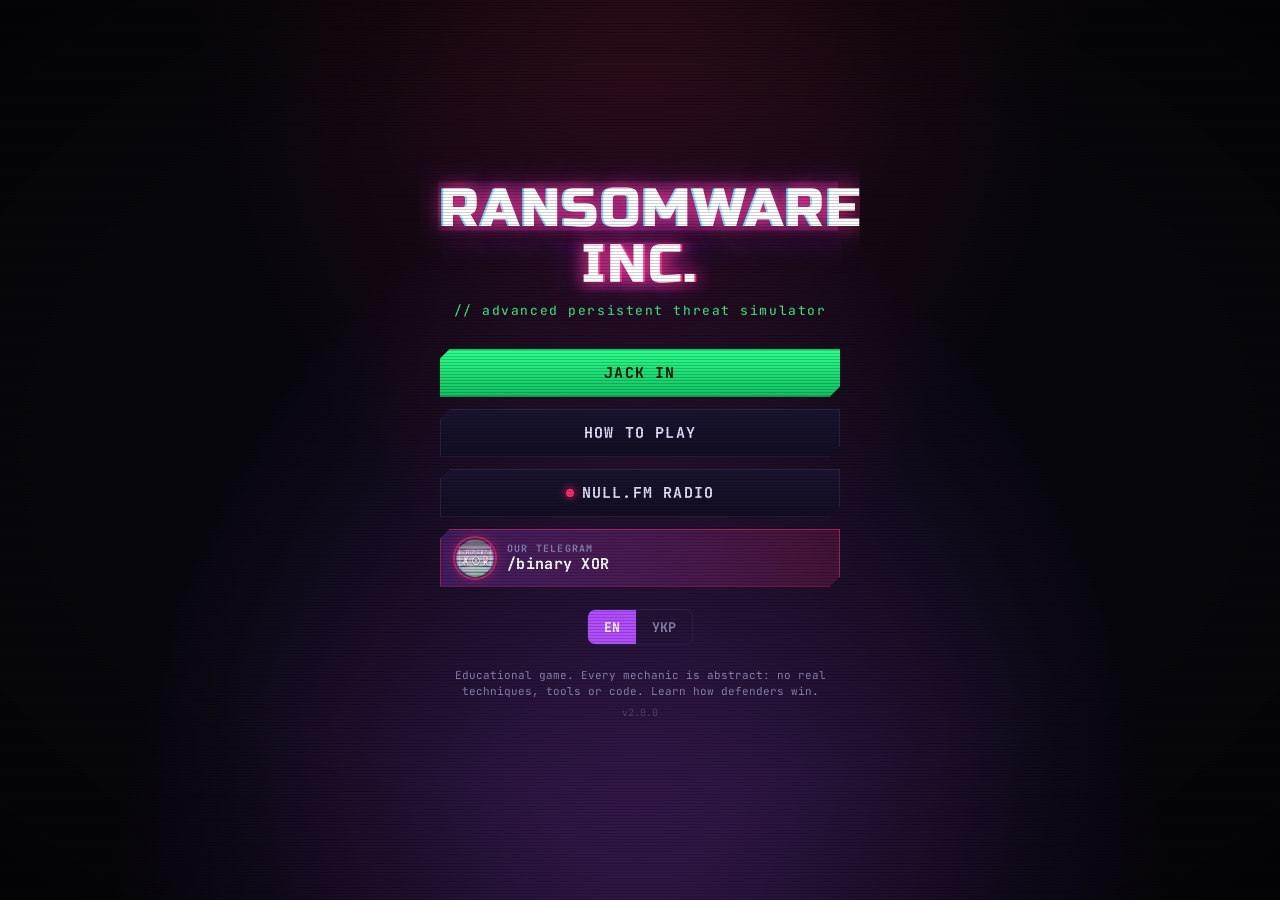
==== commit 6bf94fc9: "Remove the fullscreen/landscape button Co-Authored-By: Claude Opus 5.5 <noreply@anthropic.com> Claud" ====
--- a/index.html
+++ b/index.html
@@ -42,7 +42,6 @@
       <div class="title-menu">
         <button class="btn btn-primary" id="btn-play" data-i18n="play"></button>
         <button class="btn" id="btn-howto" data-i18n="howto"></button>
-        <button class="btn hidden" id="btn-fullscreen">⛶ <span data-i18n="fullscreen"></span></button>
         <button class="btn" id="btn-radio-title"><span class="onair-dot"></span> <span data-i18n="radio"></span></button>
         <a class="btn btn-channel hidden" id="btn-channel" target="_blank" rel="noopener"><img class="ch-logo" src="assets/binary-xor.png" alt=""><span class="ch-text"><small data-i18n="channel"></small><b class="ch-name"></b></span></a>
       </div>
@@ -171,7 +170,6 @@
       <button class="btn btn-primary btn-wide" data-close data-i18n="resume"></button>
       <button class="btn btn-wide" id="menu-howto" data-i18n="howto"></button>
       <button class="btn btn-wide" id="menu-radio" data-i18n="radio"></button>
-      <button class="btn btn-wide hidden" id="menu-fullscreen">⛶ <span data-i18n="fullscreen"></span></button>
       <div class="row-setting"><span data-i18n="sfx"></span><button class="btn btn-small" id="sfx-toggle"></button></div>
       <div class="row-setting"><span data-i18n="language"></span><div class="lang-switch"><button data-lang="en">EN</button><button data-lang="uk">УКР</button></div></div>
       <button class="btn btn-wide btn-danger" id="menu-quit" data-i18n="quit"></button>
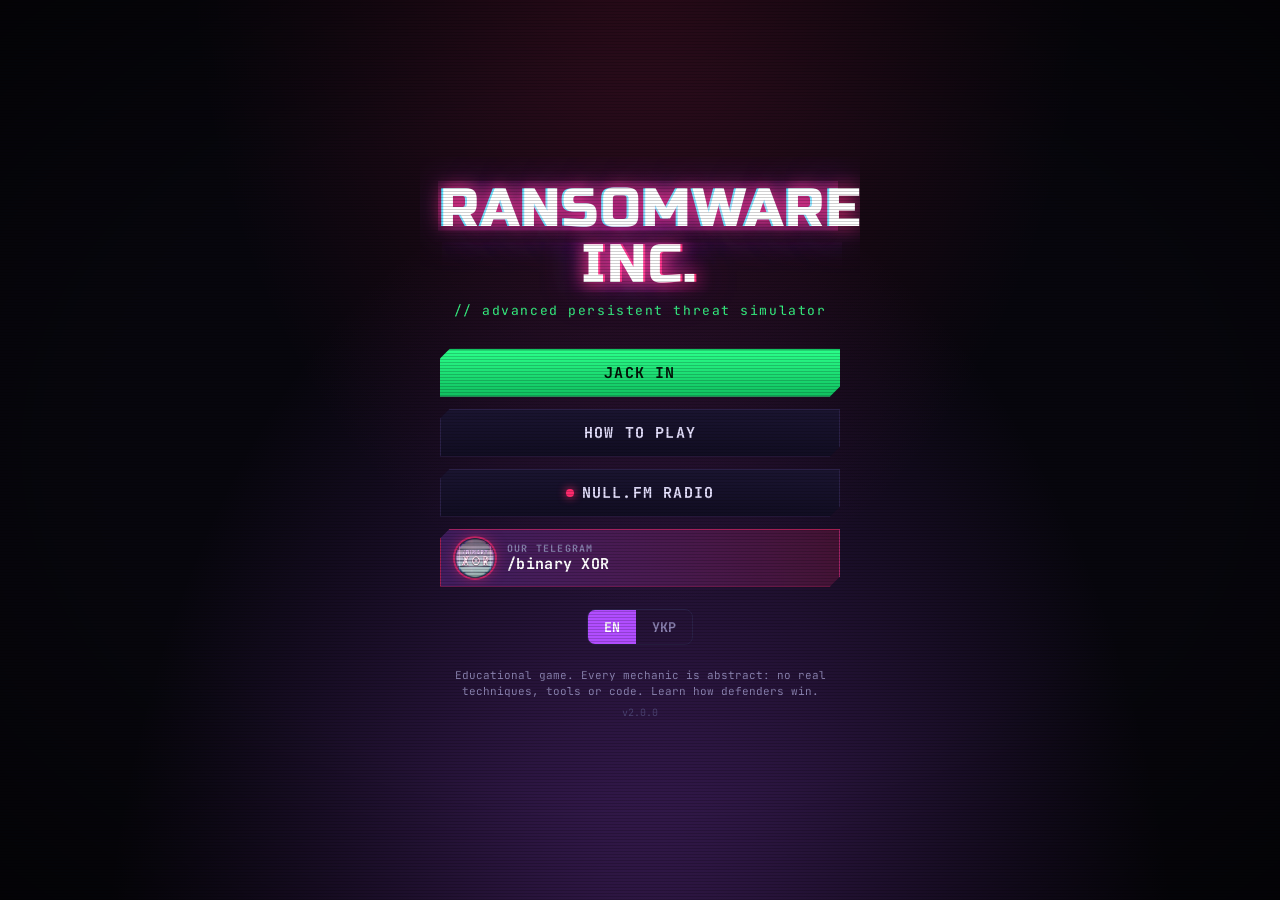
==== commit 2c7080b2: "Win finale: red cascade across the map, glitch, lock screen before the debrief Co-Authored-By: Claud" ====
--- a/index.html
+++ b/index.html
@@ -23,12 +23,31 @@
   <meta name="twitter:title" content="Ransomware Inc.">
   <meta name="twitter:description" content="Run a ransomware crew: get in, spread unseen, own the domain, steal the data, encrypt. Can you beat the blue team?">
   <meta name="twitter:image" content="https://morronel.github.io/ransomware_inc/assets/og-image.jpg">
+  <script>
+    // Cache guard: the deploy stamps __BUILD__ with the commit hash on every asset URL and in version.json.
+    // If this page is older than the live build, clear leftover caches and reload once onto the fresh version.
+    (function () {
+      var BUILD = '__BUILD__';
+      if (/^__/.test(BUILD) || !window.fetch) return;                // local dev: nothing to compare against
+      try {
+        if (navigator.serviceWorker && navigator.serviceWorker.getRegistrations)
+          navigator.serviceWorker.getRegistrations().then(function (rs) { rs.forEach(function (r) { r.unregister(); }); });
+        if (window.caches && caches.keys) caches.keys().then(function (ks) { ks.forEach(function (k) { caches.delete(k); }); });
+      } catch (e) { /* not available */ }
+      fetch('version.json?t=' + Date.now(), { cache: 'no-store' }).then(function (r) { return r.json(); }).then(function (v) {
+        if (!v || !v.build || v.build === BUILD) return;
+        var key = 'ri_reload_' + v.build;
+        try { if (sessionStorage.getItem(key)) return; sessionStorage.setItem(key, '1'); } catch (e) { return; }  // never loop
+        location.replace(location.pathname + '?v=' + v.build + location.hash);
+      }).catch(function () { /* offline: keep what we have */ });
+    })();
+  </script>
   <link rel="icon" href="assets/icon.svg" type="image/svg+xml">
-  <link rel="manifest" href="manifest.webmanifest">
+  <link rel="manifest" href="manifest.webmanifest?v=__BUILD__">
   <link rel="preconnect" href="https://fonts.googleapis.com">
   <link rel="preconnect" href="https://fonts.gstatic.com" crossorigin>
   <link href="https://fonts.googleapis.com/css2?family=JetBrains+Mono:wght@400;700;800&family=Russo+One&display=swap" rel="stylesheet">
-  <link rel="stylesheet" href="css/style.css">
+  <link rel="stylesheet" href="css/style.css?v=__BUILD__">
 </head>
 <body>
 <div id="app">
@@ -110,6 +129,20 @@
       </div>
     </footer>
   </section>
+
+  <!-- ===================================================== WIN FINALE -->
+  <div class="finale" id="finale" aria-hidden="true">
+    <canvas id="finale-rain"></canvas>
+    <div class="fin-body">
+      <div class="fin-lock"><i class="fin-shackle"></i><i class="fin-case"></i></div>
+      <div class="fin-title glitch" id="fin-title" data-text=""></div>
+      <div class="fin-pct"><b id="fin-pct">0</b>%</div>
+      <div class="fin-bar"><i id="fin-bar"></i></div>
+      <div class="fin-line" id="fin-target"></div>
+      <div class="fin-line fin-btc" id="fin-btc"></div>
+      <div class="fin-skip" data-i18n="finSkip"></div>
+    </div>
+  </div>
 
   <!-- ===================================================== END -->
   <section id="scr-end" class="screen">
@@ -213,14 +246,14 @@
   <div class="crt"></div>
 </div>
 
-<script src="js/config.js"></script>
-<script src="js/labels.js"></script>
-<script src="js/i18n.js"></script>
-<script src="js/data.js"></script>
-<script src="js/game.js"></script>
-<script src="js/audio.js"></script>
-<script src="js/map.js"></script>
-<script src="js/share.js"></script>
-<script src="js/ui.js"></script>
+<script src="js/config.js?v=__BUILD__"></script>
+<script src="js/labels.js?v=__BUILD__"></script>
+<script src="js/i18n.js?v=__BUILD__"></script>
+<script src="js/data.js?v=__BUILD__"></script>
+<script src="js/game.js?v=__BUILD__"></script>
+<script src="js/audio.js?v=__BUILD__"></script>
+<script src="js/map.js?v=__BUILD__"></script>
+<script src="js/share.js?v=__BUILD__"></script>
+<script src="js/ui.js?v=__BUILD__"></script>
 </body>
 </html>
--- a/css/style.css
+++ b/css/style.css
@@ -389,3 +389,48 @@
 .hud-clock { white-space: nowrap; overflow: hidden; text-overflow: ellipsis; }
 .actions .btn { min-width: 0; padding-left: 6px; padding-right: 6px; letter-spacing: 0.04em; white-space: nowrap; overflow: hidden; }
 .btn-detonate.done { font-size: 12px; }
+
+/* ------------------------------------------------ win finale */
+.map-wrap.fin-glitch { animation: finGlitch .9s steps(1) 1; }
+@keyframes finGlitch {
+  0% { transform: translate(0,0); filter: none; }
+  10% { transform: translate(-8px,2px) skewX(-4deg); filter: hue-rotate(-40deg) saturate(2.5); clip-path: inset(0 0 40% 0); }
+  20% { transform: translate(6px,-3px); filter: invert(0.15) saturate(3); clip-path: inset(30% 0 10% 0); }
+  35% { transform: translate(-3px,0) skewX(3deg); filter: hue-rotate(30deg); clip-path: none; }
+  50% { transform: translate(4px,4px); filter: brightness(1.8) saturate(2); }
+  65% { transform: translate(-5px,-1px); clip-path: inset(55% 0 0 0); }
+  80% { transform: translate(2px,1px); filter: saturate(1.6); clip-path: none; }
+  100% { transform: none; filter: none; clip-path: none; }
+}
+.finale { position: fixed; inset: 0; z-index: 80; display: none; align-items: center; justify-content: center; text-align: center;
+  background: radial-gradient(ellipse at 50% 45%, rgba(120,0,30,0.55), rgba(6,0,4,0.97) 70%); opacity: 0; transition: opacity .7s ease; cursor: pointer; }
+.finale.on { display: flex; background: transparent; opacity: 1; }
+.finale.on > * { opacity: 0; transition: opacity .6s ease; }
+.finale.show { background: radial-gradient(ellipse at 50% 45%, rgba(120,0,30,0.55), rgba(6,0,4,0.97) 70%); }
+.finale.show > * { opacity: 1; }
+.finale.show.out > .fin-body { opacity: 0; transition-duration: .35s; }
+.finale.fade { opacity: 0; }
+.finale::after { content: ''; position: absolute; inset: 0; pointer-events: none; opacity: 0; transition: opacity .6s;
+  background: repeating-linear-gradient(0deg, rgba(0,0,0,0.25) 0 1px, transparent 1px 3px); }
+.finale.show::after { opacity: 1; }
+#finale-rain { position: absolute; inset: 0; width: 100%; height: 100%; }
+.fin-body { position: relative; z-index: 1; width: min(440px, 100%); padding: 24px 20px; }
+.fin-lock { position: relative; width: 84px; height: 96px; margin: 0 auto 18px; filter: drop-shadow(0 0 18px rgba(255,42,109,0.9)); }
+.fin-shackle { position: absolute; left: 17px; top: 0; width: 50px; height: 56px; border: 9px solid var(--pink); border-bottom: 0; border-radius: 27px 27px 0 0; box-sizing: border-box;
+  transform: translateY(-16px); }
+.finale.show .fin-shackle { animation: finShut .35s cubic-bezier(.6,0,.9,.4) .55s forwards; }
+@keyframes finShut { to { transform: translateY(0); } }
+.fin-case { position: absolute; left: 0; bottom: 0; width: 84px; height: 56px; border-radius: 9px; background: var(--pink); }
+.fin-case::after { content: ''; position: absolute; left: 50%; top: 16px; width: 12px; height: 20px; margin-left: -6px; border-radius: 6px 6px 3px 3px; background: #2a0010; }
+.finale.show .fin-lock { animation: finThud .5s ease-out .88s; }
+@keyframes finThud { 30% { transform: scale(1.18); filter: drop-shadow(0 0 40px #ff2a6d) brightness(1.6); } }
+.fin-title { font-size: clamp(28px, 9vw, 46px); line-height: 1.05; color: #fff; text-shadow: 0 0 18px rgba(255,42,109,0.9), 0 0 46px rgba(255,42,109,0.5); }
+.finale.show .fin-title { animation: finIn .5s steps(4) .9s backwards; }
+@keyframes finIn { 0% { opacity: 0; transform: scale(1.6); filter: blur(6px); } 50% { opacity: 1; transform: translateX(-6px); } }
+.fin-pct { margin-top: 14px; font-family: var(--display); font-size: 40px; color: var(--pink); text-shadow: 0 0 14px rgba(255,42,109,0.8); }
+.fin-bar { height: 8px; margin: 8px auto 16px; width: 80%; border: 1px solid rgba(255,42,109,0.6); border-radius: 4px; overflow: hidden; }
+.fin-bar i { display: block; height: 100%; width: 0; background: linear-gradient(90deg, #ff2a6d, #ff8fb1); box-shadow: 0 0 12px #ff2a6d; }
+.fin-line { color: #ffb3c8; font-size: 13px; letter-spacing: 0.12em; margin-top: 6px; }
+.fin-btc { color: #f9f002; font-weight: 700; text-shadow: 0 0 10px rgba(249,240,2,0.5); }
+.fin-skip { margin-top: 28px; color: rgba(255,179,200,0.55); font-size: 11px; letter-spacing: 0.2em; text-transform: uppercase; animation: blink 1.4s infinite; }
+@media (prefers-reduced-motion: reduce) { .map-wrap.fin-glitch, .finale.show .fin-lock { animation: none; } }
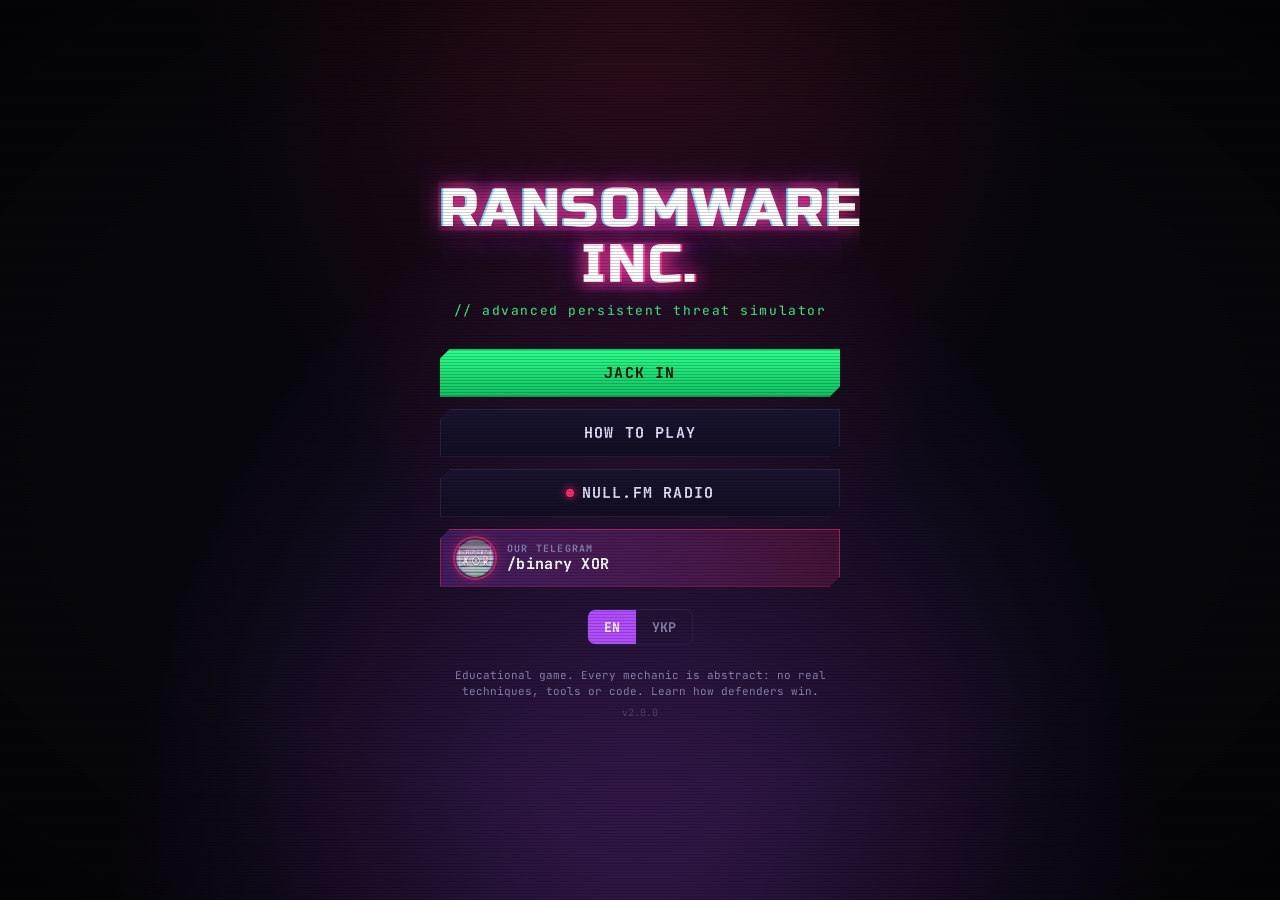
==== commit fef4dca8: "Add playable crews: ransomware gang, hacktivists, APT, script kiddies Each crew has its own goal, sk" ====
--- a/index.html
+++ b/index.html
@@ -85,6 +85,8 @@
         <input id="crew-name" maxlength="16" spellcheck="false" autocomplete="off">
         <button class="btn btn-small" id="name-reroll">⟳ <span data-i18n="reroll"></span></button>
       </div>
+      <label class="lbl" data-i18n="factionLabel"></label>
+      <div class="cards fac-cards" id="faction-cards"></div>
       <label class="lbl" data-i18n="targetLabel"></label>
       <div class="cards" id="target-cards"></div>
       <label class="lbl" data-i18n="vectorLabel"></label>
@@ -115,9 +117,9 @@
     </div>
     <footer class="hud-bottom">
       <div class="meters">
-        <div class="meter m-inf"><div class="m-lbl"><span data-i18n="infected"></span><b id="m-inf-v">0%</b></div><div class="m-bar"><i id="m-inf"></i></div></div>
-        <div class="meter m-enc"><div class="m-lbl"><span data-i18n="encrypted"></span><b id="m-enc-v">0%</b></div><div class="m-bar"><i id="m-enc"></i><s id="m-enc-goal"></s></div></div>
-        <div class="meter m-exf"><div class="m-lbl"><span data-i18n="exfil"></span><b id="m-exf-v"></b></div><div class="m-bar"><i id="m-exf"></i></div></div>
+        <div class="meter m-inf"><div class="m-lbl"><span data-i18n="infected"></span><b id="m-inf-v">0%</b></div><div class="m-bar"><i id="m-inf"></i><s id="m-inf-goal" class="hidden"></s></div></div>
+        <div class="meter m-enc"><div class="m-lbl"><span id="m-enc-l" data-i18n="encrypted"></span><b id="m-enc-v">0%</b></div><div class="m-bar"><i id="m-enc"></i><s id="m-enc-goal"></s></div></div>
+        <div class="meter m-exf"><div class="m-lbl"><span id="m-exf-l" data-i18n="exfil"></span><b id="m-exf-v"></b></div><div class="m-bar"><i id="m-exf"></i></div></div>
         <div class="meter m-tac" id="m-tac"><div class="m-lbl"><span data-i18n="tacticsLbl"></span><b id="m-tac-v">0/12</b></div><div class="tac-strip" id="tac-strip"></div></div>
         <div class="meter m-det"><div class="m-lbl"><span data-i18n="detection"></span><b id="m-det-v"></b></div><div class="m-bar"><i id="m-det"></i><s style="left:20%"></s><s style="left:45%"></s><s style="left:70%"></s></div></div>
         <div class="meter m-ir"><div class="m-lbl"><span data-i18n="blueteam"></span><b id="m-ir-v"></b></div><div class="m-bar"><i id="m-ir"></i></div></div>
@@ -125,7 +127,7 @@
       <div class="actions">
         <button class="btn btn-soc" id="btn-soc"><span data-i18n="socBtn"></span> <em id="soc-badge" class="badge hot hidden"></em></button>
         <button class="btn btn-evolve" id="btn-evolve"><span data-i18n="evolve"></span> <em id="evolve-badge" class="badge hidden"></em></button>
-        <button class="btn btn-detonate" id="btn-detonate" disabled>☢ <span id="det-label" data-i18n="detonate"></span></button>
+        <button class="btn btn-detonate" id="btn-detonate" disabled><span id="det-icon">☢</span> <span id="det-label" data-i18n="detonate"></span></button>
       </div>
     </footer>
   </section>
@@ -134,9 +136,9 @@
   <div class="finale" id="finale" aria-hidden="true">
     <canvas id="finale-rain"></canvas>
     <div class="fin-body">
-      <div class="fin-lock"><i class="fin-shackle"></i><i class="fin-case"></i></div>
+      <div class="fin-emblem" id="fin-emblem"></div>
       <div class="fin-title glitch" id="fin-title" data-text=""></div>
-      <div class="fin-pct"><b id="fin-pct">0</b>%</div>
+      <div class="fin-pct"><b id="fin-pct">0</b><span id="fin-unit">%</span></div>
       <div class="fin-bar"><i id="fin-bar"></i></div>
       <div class="fin-line" id="fin-target"></div>
       <div class="fin-line fin-btc" id="fin-btc"></div>
@@ -234,8 +236,8 @@
 
   <div class="overlay" id="ovl-confirm">
     <div class="panel small-panel">
-      <h2 class="danger" data-i18n="confirmDetTitle"></h2>
-      <p data-i18n="confirmDet"></p>
+      <h2 class="danger" id="confirm-title" data-i18n="confirmDetTitle"></h2>
+      <p id="confirm-body" data-i18n="confirmDet"></p>
       <p class="warn" id="confirm-warn"></p>
       <button class="btn btn-detonate btn-wide" id="confirm-yes" data-i18n="yes"></button>
       <button class="btn btn-wide" data-close data-i18n="no"></button>
@@ -250,6 +252,7 @@
 <script src="js/labels.js?v=__BUILD__"></script>
 <script src="js/i18n.js?v=__BUILD__"></script>
 <script src="js/data.js?v=__BUILD__"></script>
+<script src="js/factions.js?v=__BUILD__"></script>
 <script src="js/game.js?v=__BUILD__"></script>
 <script src="js/audio.js?v=__BUILD__"></script>
 <script src="js/map.js?v=__BUILD__"></script>
--- a/css/style.css
+++ b/css/style.css
@@ -403,10 +403,10 @@
   100% { transform: none; filter: none; clip-path: none; }
 }
 .finale { position: fixed; inset: 0; z-index: 80; display: none; align-items: center; justify-content: center; text-align: center;
-  background: radial-gradient(ellipse at 50% 45%, rgba(120,0,30,0.55), rgba(6,0,4,0.97) 70%); opacity: 0; transition: opacity .7s ease; cursor: pointer; }
+  background: radial-gradient(ellipse at 50% 45%, rgba(var(--fbg),0.55), rgba(6,0,4,0.97) 70%); opacity: 0; transition: opacity .7s ease; cursor: pointer; }
 .finale.on { display: flex; background: transparent; opacity: 1; }
 .finale.on > * { opacity: 0; transition: opacity .6s ease; }
-.finale.show { background: radial-gradient(ellipse at 50% 45%, rgba(120,0,30,0.55), rgba(6,0,4,0.97) 70%); }
+.finale.show { background: radial-gradient(ellipse at 50% 45%, rgba(var(--fbg),0.55), rgba(6,0,4,0.97) 70%); }
 .finale.show > * { opacity: 1; }
 .finale.show.out > .fin-body { opacity: 0; transition-duration: .35s; }
 .finale.fade { opacity: 0; }
@@ -415,22 +415,65 @@
 .finale.show::after { opacity: 1; }
 #finale-rain { position: absolute; inset: 0; width: 100%; height: 100%; }
 .fin-body { position: relative; z-index: 1; width: min(440px, 100%); padding: 24px 20px; }
-.fin-lock { position: relative; width: 84px; height: 96px; margin: 0 auto 18px; filter: drop-shadow(0 0 18px rgba(255,42,109,0.9)); }
-.fin-shackle { position: absolute; left: 17px; top: 0; width: 50px; height: 56px; border: 9px solid var(--pink); border-bottom: 0; border-radius: 27px 27px 0 0; box-sizing: border-box;
+.fin-lock { position: relative; width: 84px; height: 96px; margin: 0 auto 18px; filter: drop-shadow(0 0 18px var(--fc)); }
+.fin-shackle { position: absolute; left: 17px; top: 0; width: 50px; height: 56px; border: 9px solid var(--fc); border-bottom: 0; border-radius: 27px 27px 0 0; box-sizing: border-box;
   transform: translateY(-16px); }
 .finale.show .fin-shackle { animation: finShut .35s cubic-bezier(.6,0,.9,.4) .55s forwards; }
 @keyframes finShut { to { transform: translateY(0); } }
-.fin-case { position: absolute; left: 0; bottom: 0; width: 84px; height: 56px; border-radius: 9px; background: var(--pink); }
+.fin-case { position: absolute; left: 0; bottom: 0; width: 84px; height: 56px; border-radius: 9px; background: var(--fc); }
 .fin-case::after { content: ''; position: absolute; left: 50%; top: 16px; width: 12px; height: 20px; margin-left: -6px; border-radius: 6px 6px 3px 3px; background: #2a0010; }
-.finale.show .fin-lock { animation: finThud .5s ease-out .88s; }
-@keyframes finThud { 30% { transform: scale(1.18); filter: drop-shadow(0 0 40px #ff2a6d) brightness(1.6); } }
-.fin-title { font-size: clamp(28px, 9vw, 46px); line-height: 1.05; color: #fff; text-shadow: 0 0 18px rgba(255,42,109,0.9), 0 0 46px rgba(255,42,109,0.5); }
+.finale.show .fin-emblem > * { animation: finThud .5s ease-out .88s; }
+@keyframes finThud { 30% { transform: scale(1.18); filter: drop-shadow(0 0 40px var(--fc)) brightness(1.6); } }
+.fin-title { font-size: clamp(28px, 9vw, 46px); line-height: 1.05; color: #fff; text-shadow: 0 0 18px var(--fc), 0 0 46px var(--fc); }
 .finale.show .fin-title { animation: finIn .5s steps(4) .9s backwards; }
 @keyframes finIn { 0% { opacity: 0; transform: scale(1.6); filter: blur(6px); } 50% { opacity: 1; transform: translateX(-6px); } }
-.fin-pct { margin-top: 14px; font-family: var(--display); font-size: 40px; color: var(--pink); text-shadow: 0 0 14px rgba(255,42,109,0.8); }
-.fin-bar { height: 8px; margin: 8px auto 16px; width: 80%; border: 1px solid rgba(255,42,109,0.6); border-radius: 4px; overflow: hidden; }
-.fin-bar i { display: block; height: 100%; width: 0; background: linear-gradient(90deg, #ff2a6d, #ff8fb1); box-shadow: 0 0 12px #ff2a6d; }
-.fin-line { color: #ffb3c8; font-size: 13px; letter-spacing: 0.12em; margin-top: 6px; }
+.fin-pct { margin-top: 14px; font-family: var(--display); font-size: 40px; color: var(--fc); text-shadow: 0 0 14px var(--fc); }
+.fin-bar { height: 8px; margin: 8px auto 16px; width: 80%; border: 1px solid var(--fc); border-radius: 4px; overflow: hidden; }
+.fin-bar i { display: block; height: 100%; width: 0; background: linear-gradient(90deg, var(--fc), var(--fc2)); box-shadow: 0 0 12px var(--fc); }
+.fin-line { color: var(--fc2); font-size: 13px; letter-spacing: 0.12em; margin-top: 6px; }
 .fin-btc { color: #f9f002; font-weight: 700; text-shadow: 0 0 10px rgba(249,240,2,0.5); }
 .fin-skip { margin-top: 28px; color: rgba(255,179,200,0.55); font-size: 11px; letter-spacing: 0.2em; text-transform: uppercase; animation: blink 1.4s infinite; }
-@media (prefers-reduced-motion: reduce) { .map-wrap.fin-glitch, .finale.show .fin-lock { animation: none; } }
+
+/* per-crew theme */
+.finale { --fc: #ff2a6d; --fc2: #ffb3c8; --fbg: 120,0,30; }
+.finale.k-wipe { --fc: #ff7a1a; --fc2: #ffd2a8; --fbg: 110,40,0; }
+.finale.k-apt  { --fc: #28e0ff; --fc2: #b6f6ff; --fbg: 0,60,80; }
+.finale.k-skid { --fc: #f9f002; --fc2: #fff9b0; --fbg: 90,0,110; }
+.fin-emblem { display: flex; justify-content: center; min-height: 96px; margin: 0 auto 18px; }
+.fin-skull { font-size: 92px; line-height: 96px; color: var(--fc); text-shadow: 0 0 24px var(--fc); font-family: 'Segoe UI Symbol', 'DejaVu Sans', sans-serif; }
+.finale.show .fin-skull { animation: finThud .5s ease-out .88s, finJitter .12s steps(2) 1.4s 6; }
+@keyframes finJitter { 50% { transform: translate(3px, -2px) skewX(6deg); } }
+.fin-eye { position: relative; width: 120px; height: 70px; margin-top: 12px; border: 4px solid var(--fc); border-radius: 50% / 50%; box-shadow: 0 0 22px var(--fc), inset 0 0 18px rgba(40,224,255,0.4); overflow: hidden; }
+.fin-eye i { position: absolute; left: 50%; top: 50%; width: 34px; height: 34px; margin: -17px 0 0 -17px; border-radius: 50%; background: radial-gradient(circle, #001218 30%, var(--fc) 32%, var(--fc) 46%, transparent 48%); box-shadow: 0 0 16px var(--fc); }
+.finale.show .fin-eye { animation: finOpen .9s ease-out .3s backwards, finBlink 4s ease-in-out 2.2s infinite; }
+.finale.show .fin-eye i { animation: finLook 3s ease-in-out 1.2s infinite; }
+@keyframes finOpen { from { transform: scaleY(0.05); opacity: 0; } }
+@keyframes finBlink { 0%, 92%, 100% { transform: scaleY(1); } 96% { transform: scaleY(0.08); } }
+@keyframes finLook { 0%, 100% { transform: translateX(0); } 30% { transform: translateX(-24px); } 60% { transform: translateX(22px); } }
+.fin-meme { font-size: 86px; line-height: 96px; filter: drop-shadow(0 0 20px var(--fc)); }
+.finale.show .fin-meme { animation: finSpin 1.1s cubic-bezier(.2,1.6,.4,1) .3s backwards, finBob .6s ease-in-out 1.4s infinite alternate; }
+@keyframes finSpin { from { transform: rotate(-540deg) scale(0); } }
+@keyframes finBob { to { transform: rotate(-8deg) scale(1.08); } }
+.finale.k-skid .fin-title { background: linear-gradient(90deg, #ff2a6d, #f9f002, #39ff88, #28e0ff, #b14dff, #ff2a6d); background-size: 200% 100%;
+  -webkit-background-clip: text; background-clip: text; color: transparent; text-shadow: none; animation: finRainbow 1.2s linear infinite; }
+.finale.k-skid .fin-title::before, .finale.k-skid .fin-title::after { display: none; }
+@keyframes finRainbow { to { background-position: 200% 0; } }
+.finale.k-apt .fin-title::before, .finale.k-apt .fin-title::after { opacity: 0.4; }
+.map-wrap.fin-quiet { transition: filter 1.2s ease; filter: saturate(0.5) brightness(0.55) hue-rotate(-20deg); }
+@media (prefers-reduced-motion: reduce) { .map-wrap.fin-glitch, .finale.show .fin-emblem > * { animation: none; } }
+
+/* ------------------------------------------------ crews */
+.card.fac { position: relative; }
+.card.fac.sel { border-color: var(--fc); box-shadow: 0 0 18px color-mix(in srgb, var(--fc) 45%, transparent); }
+.card.fac h4 { color: var(--fc); }
+.card.fac .ftag { position: absolute; top: 10px; right: 10px; font-size: 10px; font-weight: 800; letter-spacing: 0.1em; color: var(--fc); border: 1px solid var(--fc); border-radius: 4px; padding: 2px 6px; }
+.meter.m-exf.heat .m-bar i { background: linear-gradient(90deg, #f9f002, #ff3b3b); }
+.meter.m-exf.heat.hot .m-lbl b { color: #ff3b3b; animation: blink .8s infinite; }
+.meter.m-enc.g-wipe .m-bar i { background: linear-gradient(90deg, #ff7a1a, #ffd2a8); }
+.meter.m-enc.g-stealth .m-bar i { background: linear-gradient(90deg, #b14dff, #28e0ff); }
+.meter.m-enc.g-dc .m-bar i { background: linear-gradient(90deg, #f9f002, #39ff88); }
+.btn-detonate.act-dark, .btn-detonate.act-scrub { border-color: var(--cyan); color: var(--cyan); background: rgba(40,224,255,0.08); }
+.btn-detonate.act-dark:not(:disabled), .btn-detonate.act-scrub:not(:disabled) { animation: none; box-shadow: 0 0 14px rgba(40,224,255,0.35); }
+.btn-detonate.act-dark.done { color: #b6f6ff; border-color: #b6f6ff; }
+.btn-detonate.wipe { background: linear-gradient(180deg, #ff9a3d, #c84a10); box-shadow: 0 0 20px rgba(255,122,26,0.45); }
+.btn-detonate.wipe.done { background: #3a1a05; color: #ff9a3d; }
